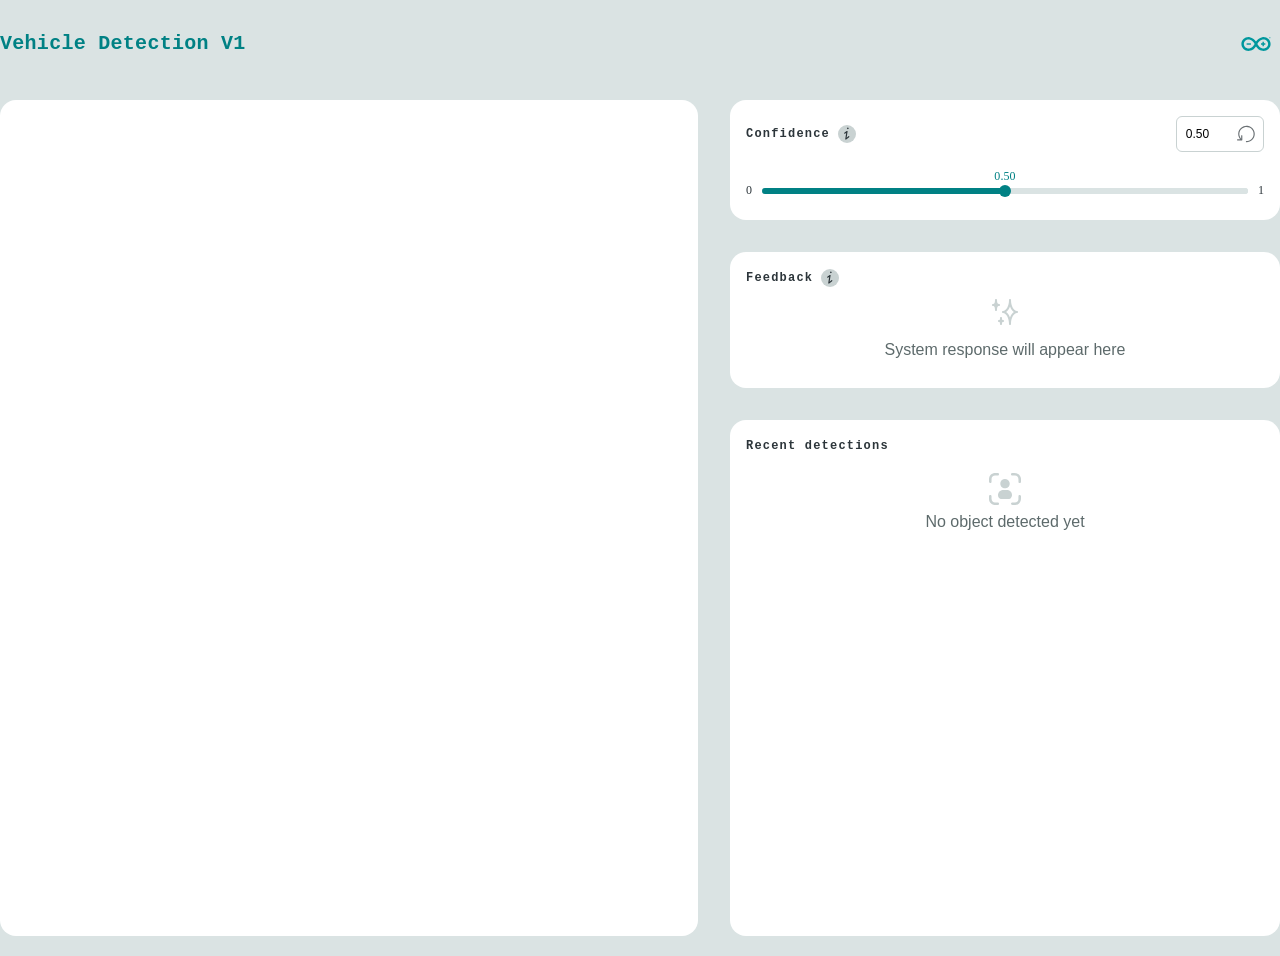
==== Thomas/apps/vehicleDetectionv2/assets/index.html @ 1eeb9723 "Moved to different architecture for vehicleDetection" ====
<!DOCTYPE html>
<html lang="en">

<head>
    <meta charset="UTF-8">
    <meta name="viewport" content="width=device-width, initial-scale=1.0">
    <title>Vehicle Detection V1</title>
    <link rel="stylesheet" type="text/css" href="style.css">
</head>

<body>
    <div>
        <div class="header">
            <h1 class="arduino-text">Vehicle Detection V1</h1>
            <img class="arduino-logo" src="./img/logo.svg" alt="Arduino Logo">
        </div>

        <div class="main-content">
            <div class="container" id="video-container">
                <div id="videoFeedContainer">
                    <div id="videoPlaceholder" class="camera-status">
                        <img src="./img/no-face.svg" alt="Searching webcam">
                        <p class="feedback-text">Searching Webcam...</p>
                    </div>
                    <iframe id="dynamicIframe" title="Video stream" width="1024px" height="768px" frameBorder="0" style="display: none;"></iframe>
                </div>
            </div>

            <div class="right-column">
                <div class="container container-right">
                    <div class="controls-section">
                        <div class="control-group">
                            <div class="control-confidence">
                                <div style="display: flex; align-items: center; gap: 8px; position: relative;">
                                    <label id="confidence-label" for="confidenceSlider">Confidence</label>
                                    <img src="./img/info.svg" alt="Info" class="info-btn confidence"/>
                                    <div class="popover"></div>
                                </div>
                                <button id="confidenceResetButton" class="btn-tertiary">
                                    <input type="number" id="confidenceInput" class="confidence-input" min="0" max="1" step="0.05" value="0.50">
                                    <img src="img/icon-reset.svg" alt="Reset" class="reset-icon">
                                </button>
                            </div>
                            <div class="slider-box">
                                <span class="confidence-limits">0</span>
                                <div class="slider-container">
                                    <div class="slider-progress" id="sliderProgress"></div>
                                    <div class="confidence-value-display" id="confidenceValueDisplay">0.5</div>
                                    <input type="range" id="confidenceSlider" min="0" max="1" step="0.01" value="0.5">
                                </div>
                                <span class="confidence-limits">1</span>
                            </div>
                        </div>
                    </div>
                </div>

                <div class="container container-right">
                    <div id="feedback-section" class="feedback-section">
                        <div style="display: flex; align-items: center; gap: 8px; position: relative;">
                        <h2 class="recent-scans-title" style="margin: 0;">Feedback</h2>
                        <img src="./img/info.svg" alt="Info" class="info-btn feedback"/>
                        <div class="popover"></div>
                    </div>
                        <div id="feedback-content" class="feedback-content">
                            <img src="img/stars.svg" alt="Stars">
                            <p class="feedback-text">System response will appear here</p>
                        </div>
                    </div>
                </div>

                <div class="container container-right">
                    <div class="recent-detections-section">
                        <div class="recent-scans-title-container">
                            <h2 class="recent-scans-title">Recent detections</h2>
                        </div>
                        <ul id="recentDetections"></ul>
                    </div>
                </div>
            </div>
        </div>
        <div id="error-container" class="error-message" style="display: none;"></div>
    </div>

    <script>
        const iframe = document.getElementById('dynamicIframe');
        const placeholder = document.getElementById('videoPlaceholder');
        const currentHostname = window.location.hostname;
        const targetPort = 4912;
        const targetPath = '/embed';
        const streamUrl = `http://${currentHostname}:${targetPort}${targetPath}`;

        let intervalId;

        iframe.onload = () => {
            if (intervalId) {
                clearInterval(intervalId);
            }
            placeholder.style.display = 'none';
            iframe.style.display = 'block';
        };

        const startLoading = () => {
            // Set the src to start loading
            iframe.src = streamUrl;
        };

        intervalId = setInterval(startLoading, 1000); // Try to load every second
    </script>

    <script src="libs/socket.io.min.js"></script>
    <script src="app.js"></script>

</body>
</html>
---- Thomas/apps/vehicleDetectionv2/assets/style.css ----
/*
 * SPDX-FileCopyrightText: Copyright (C) Arduino s.r.l. and/or its affiliated companies
 *
 * SPDX-License-Identifier: MPL-2.0
 */

@import url("fonts/fonts.css");

/*
 * This CSS is used to center the various elements on the screen
 */
body {
    font-family: -apple-system, BlinkMacSystemFont, 'Segoe UI', 'Roboto', 'Oxygen', 'Ubuntu', 'Cantarell', 'Fira Sans', 'Droid Sans', 'Helvetica Neue', sans-serif;    margin: 0;
    padding: 20px;
    background-color: #DAE3E3;
    color: #333;
    display: flex;
    flex-direction: column;
    align-items: center;
}

.main-content {
    display: flex;
    gap: 32px;
    align-items: stretch;
    justify-content: center;
    width: 100%;
    max-width: 1200px;
}

.header {
    display: flex;
    align-items: center;
    justify-content: space-between;
    margin-bottom: 32px;
}

.container {
    width: 100%;
    max-width: 550px;
    min-width: 300px;
    height: auto;
    min-height: auto;
    border-radius: 16px;
    background: #FFF;
    padding: 24px;
    box-sizing: border-box;
    display: flex;
    flex-direction: column;
    justify-content: space-between;
}

.right-column {
    display: flex;
    flex-direction: column;
    gap: 32px;
    width: 100%;
    max-width: 550px;
}

.right-column .container:last-child {
    flex-grow: 1;
}

.error-message {
    margin-top: 20px;
    padding: 10px;
    border-radius: 5px;
    background-color: #f8d7da;
    color: #721c24;
    border: 1px solid #f5c6cb;
}

.container-right {
    background: #FFF;
    padding: 16px;
    border-radius: 16px;
}

/*
 * Components styling
 */

#videoFeedContainer {
    display: flex;
    justify-content: center;
    align-items: center;
    margin-bottom: 20px;
    width: 100%;
    margin-left: auto;
    margin-right: auto;
}

#videoCanvas {
    display: block;
    width: 100%;
    height: auto;
    background-color: #333;
}

.camera-status {
    display: flex;
    align-items: center;
    flex-direction: column;
    gap: 16px;
}

.search {
    display: flex;
    align-items: center;
    gap: 8px;
    color: #2C353A;
    font-family: "Roboto Mono", monospace;
    font-size: 16px;
    font-style: normal;
    font-weight: 700;
    line-height: 170%;
    letter-spacing: 1.92px;
}

.search-small {
    color: #2C353A;
    text-align: center;
    font-family: "Open Sans";
    font-size: 14px;
    font-style: normal;
    font-weight: 400;
}

#scanInfo {
    text-align: center;
    margin-bottom: 24px;
    display: flex;
    flex-direction: column;
    gap: 8px;
    align-self: stretch;
    border-radius: 8px;
    background: #FFF;
}

#scanMessage {
    text-align: center;
    font-family: "Open Sans";
    font-size: 10px;
    color: #2C353A;
    line-height: 160%;
    letter-spacing: 0.5px;
}

#recentScansList {
    list-style-type: none;
    padding: 0;
    flex: 1;
}

#recentScansList li {
    border-top: 1px solid #C9D2D2;
    border-bottom: 1px solid #C9D2D2;
    padding: 16px 0;
    font-size: 12px;
    color: #2C353A;
}

.error-message {
    color: red;
    font-weight: bold;
    text-align: center;
    margin-top: 10px;
}

#rescan-button-container {
    display: flex;
    justify-content: flex-end;
}

#rescanButton {
    background-color: #008184;
    color: #fff;
    border: none;
    border-radius: 8px;
    padding: 8px 16px;
    font-weight: 600;
    cursor: pointer;
    transition: background 0.2s;
    outline: none;
    box-shadow: none;
    font-family: "Open Sans";
    font-size: 14px;
    font-style: normal;
    line-height: 160%;
}

.arduino-text {
    color: #008184;
    font-family: "Roboto Mono", monospace;
    font-size: 20px;
    font-weight: 600;
    margin: 0;
    font-style: normal;
    line-height: 170%;
    letter-spacing: 0.28px;
}

.icon-wrapper {
    display: inline-flex;
    align-items: center;
    justify-content: center;
    padding: 4px;
    border-radius: 50%;
    transition: background-color 0.2s ease;
    position: relative;
}

.icon-wrapper:hover {
    background-color: rgba(0, 129, 132, 0.1);
    cursor: pointer;
}

.icon-wrapper::after {
    content: attr(data-tooltip);
    position: absolute;
    bottom: 100%;
    left: 50%;
    transform: translateX(-50%);
    background-color: #333;
    color: white;
    padding: 4px 8px;
    border-radius: 4px;
    font-size: 11px;
    font-family: "Open Sans", sans-serif;
    white-space: nowrap;
    opacity: 0;
    visibility: hidden;
    transition: opacity 0.3s, visibility 0.3s;
    z-index: 1000;
    margin-bottom: 5px;
}

.icon-wrapper::before {
    content: '';
    position: absolute;
    bottom: 100%;
    left: 50%;
    transform: translateX(-50%);
    border: 4px solid transparent;
    border-top-color: #333;
    opacity: 0;
    visibility: hidden;
    transition: opacity 0.3s, visibility 0.3s;
    z-index: 1000;
    margin-bottom: 1px;
}

.icon-wrapper:hover::after,
.icon-wrapper:hover::before {
    opacity: 1;
    visibility: visible;
}

.icon-wrapper.tooltip-success::after {
    background-color: #16A588;
    color: #FFF;
    opacity: 1;
    visibility: visible;
}

.icon-wrapper.tooltip-success::before {
    border-top-color: #16A588;
    opacity: 1;
    visibility: visible;
}

.icon {
    width: 12px;
    height: 12px;
    display: block;
}

.delete-scan-logo:hover {
    cursor: pointer;
    background-color: rgba(0, 129, 132, 0.1);
    padding: 4px;
    border-radius: 50%;
}

.arduino-logo {
    height: 48px;
    width: auto;
}

.delete-scan-logo {
    width: 18px;
    height: 18px;
    border-radius: 50%;
    transition: background-color 0.2s ease;
    padding: 4px;

}

.recent-scans-title-container {
    display: flex;
    align-items: center;
    gap: 8px;
    justify-content: space-between;
}

.recent-scans-title {
    color: #2C353A;
    font-family: "Roboto Mono", monospace;
    font-size: 12px;
    font-style: normal;
    font-weight: 700;
    line-height: 170%;
    letter-spacing: 1.2px;
    margin: 0;
}

.no-recent-scans {
    display: flex;
    flex-direction: column;
    align-items: center;
    justify-content: center;
    width: 100%;
    height: 100%;
    color: #5D6A6B;
    gap: 8px;
    margin: auto;
}

.scan-container {
    display: flex;
    justify-content: space-between;
    align-items: center;
}

#scan-message {
    font-family: "Open Sans";
    font-size: 10px;
    font-style: normal;
    font-weight: 400;
    line-height: 160%;
    letter-spacing: 0.1px;
    color: #2C353A;
    text-align: center;

}

.scan-header {
    color: #2C353A;
    font-family: "Open Sans";
    font-size: 10px;
    font-style: normal;
    font-weight: 400;
    line-height: 160%;
    letter-spacing: 0.5px;
    align-self: stretch;
}

.scan-content,
.scan-content-time {
    font-size: 14px;
    font-style: normal;
    font-weight: 600;
    line-height: 160%;
    color: #2C353A;
    font-family: "Open Sans";
    letter-spacing: 0.5px;
}

.scan-content-time {
    font-weight: 400;
}

.cell-border {
    border-top: 1px solid #ccc;
}

.scan-cell-container {
    display: flex;
    align-items: center;
    justify-content: space-between;
    gap: 8px;
    width: 100%;
    padding: 16px 0;
}

.scan-error {
    color: #b00020;
    background: #ffeaea;
    padding: 8px 12px;
    border-radius: 4px;
    margin-top: 8px;
    font-weight: bold;
}

/*
 * Responsive design
 */

@media (max-width: 1024px) {
    .main-content {
        flex-direction: column;
        align-items: center;
        gap: 24px;
    }

    .container, .right-column {
        width: 100%;
        max-width: 800px;
    }
}

.scan-error {
    text-align: center;
}

.scan-header {
    font-family: "Open Sans";
    font-size: 10px;
    font-style: normal;
    font-weight: 400;
    color: #2C353A;
}

.scan-content {
    position: relative;
    display: flex;
    gap: 8px;
    align-items: center;
}

/*
 * Responsive design
 */

 @media (max-width: 768px) {
    body {
        padding: 12px 16px;
    }

    .container {
        max-width: none;
        padding: 20px;
        min-height: auto;
    }

    .arduino-text {
        font-size: 24px;
    }

    .main-content {
        gap: 20px;
        flex-direction: column;
    }
}

@media (max-width: 480px) {
    body {
        padding: 8px 12px;
    }

    .container {
        padding: 16px;
    }

    .arduino-logo {
        height: 20px;
        width: auto;
    }

    #rescanButton {
        font-size: 12px;
    }
}


/* Added from anomaly-detection */

.control-group {
    position: relative;
}

.slider-box {
    display: flex;
    align-items: center;
    gap: 10px;
}

.control-confidence {
    display: flex;
    align-items: center;
    justify-content: space-between;
    margin-bottom: 16px;
}

.control-group label {
    color: #2C353A;
    font-family: "Roboto Mono", monospace;
    font-size: 12px;
    font-style: normal;
    font-weight: 700;
    line-height: 170%;
    letter-spacing: 1.2px;
}

#confidenceSlider {
    width: 100%;
    height: 6px;
    border-radius: 3px;
    background: #DAE3E3;
    outline: none;
    -webkit-appearance: none;
    appearance: none;
    position: relative;
    margin: 20px 0 10px 0;
}

#confidenceSlider::-webkit-slider-thumb {
    -webkit-appearance: none;
    appearance: none;
    width: 12px;
    height: 12px;
    border-radius: 50%;
    background: #008184;
    cursor: pointer;
    position: relative;
    bottom: 3px;
    z-index: 2;
}

#confidenceSlider::-webkit-slider-runnable-track {
    width: 100%;
    height: 6px;
    border-radius: 3px;
    background: #DAE3E3;
}

#confidenceSlider::-moz-range-track {
    width: 100%;
    height: 6px;
    border-radius: 3px;
    background: #DAE3E3;
    border: none;
}

.slider-container {
    position: relative;
    width: 100%;
}

.slider-progress {
    position: absolute;
    top: 20px;
    left: 0;
    height: 6px;
    background: #008184;
    border-radius: 3px;
    pointer-events: none;
    z-index: 1;
    transition: width 0.1s ease;
}

.confidence-value-display {
    position: absolute;
    top: -3px;
    transform: translateX(-50%);
    color: #008184;
    padding: 2px 6px;
    pointer-events: none;
    z-index: 3;
    white-space: nowrap;
    transition: left 0.1s ease;
    font-family: "Open Sans";
    font-size: 12px;
    font-style: normal;
    font-weight: 400;
    line-height: 160%;
    letter-spacing: 0.12px;
}

.confidence-limits {
    color: #2C353A;
    font-family: "Open Sans";
    font-size: 12px;
    font-style: normal;
    font-weight: 400;
    line-height: 160%;
    letter-spacing: 0.12px;
    margin-top: 10px;
}

.btn-tertiary {
    border-radius: 6px;
    border: 1px solid #C9D2D2;
    background: white;
    display: flex;
    align-items: center;
    justify-content: center;
    gap: 12px;
    padding: 4px 8px;
    cursor: pointer;
    transition: all 0.3s ease;
    font-size: 12px;
    min-width: 50px;
    height: 36px;
}

.feedback-section {
    margin-bottom: 8px;
}

.confidence-input {
    border: none;
    background: transparent;
    font-size: 12px;
    font-weight: inherit;
    color: inherit;
    text-align: center;
    width: 40px;
    padding: 0;
    margin: 0;
    outline: none;
    cursor: text;
}

.confidence-input:focus {
    background: rgba(0, 129, 132, 0.1);
    border-radius: 2px;
}

.reset-icon {
    width: 18px;
    height: 18px;
    opacity: 0.7;
    transition: opacity 0.3s ease;
    cursor: pointer;
}

.reset-icon svg path {
    fill: black;
}

.btn-tertiary:hover .reset-icon {
    opacity: 1;
}

.feedback-content {
    display: flex;
    flex-direction: column;
    align-items: center;
    justify-content: center;
    height: 100%;
}

.feedback-text {
    color: #5D6A6B;
    text-align: center;
}
#recentDetections {
    list-style-type: none;
    padding: 0;
    flex: 1;
}

#recentDetections li {
    border-top: 1px solid #C9D2D2;
    border-bottom: 1px solid #C9D2D2;
    font-size: 12px;
    color: #2C353A;
    padding: 16px 0;
    word-break: break-all;
    display: flex;
    justify-content: space-between;
    align-items: center;
}

.detection-info {
    display: flex;
    align-items: center;
    gap: 8px;
}

.detection-time-info {
    display: flex;
    align-items: center;
    gap: 8px;
}

.info-btn {
    width: 14px;
    height: 14px;
    cursor: pointer;
    border-radius: 50%;
    background-color: #C9D2D2;
    padding: 2px;
    transition: background 0.2s;
    position: relative;
}

.popover {
    position: absolute;
    left: 5%;
    top: 70%;
    margin-left: 8px;
    display: none;
    background: #fff;
    padding: 16px 24px;
    border-radius: 6px;
    box-shadow: 0 2px 8px rgba(0,0,0,0.1);
    z-index: 10;
    width: 300px;
    color: #2C353A;
    font-weight: 100;
    font-family: "Open Sans";
    font-size: 12px;
    line-height: 170%;
    letter-spacing: 0.12px;
}

.popover.active {
    display: block;
}
#recentClassifications {
    list-style-type: none;
    padding: 0;
    flex: 1;
}


/* Custom styles for layout */
.main-content {
    max-width: 1280px;
}

.main-content > .container {
    flex-grow: 1;
    max-width: none;
}

.right-column {
    flex-shrink: 0;
}

@media (max-width: 1024px) {
    #videoFeedContainer iframe {
        width: 100%;
        aspect-ratio: 1024 / 768;
    }
}

.feedback-detection {
    display: flex;
    flex-direction: column;
    align-items: center;
    justify-content: center;
    height: 100%;
    gap: 16px;
}

.feedback-detection .percentage {
    font-size: 24px;
    font-weight: bold;
    color: #008184;
}

.feedback-detection img {
    max-width: 64px;
    max-height: 64px;
}

.feedback-detection p {
    font-size: 18px;
    font-weight: 500;
    color: #2C353A;
    margin: 0;
}



#video-container {
    padding: 24px 0px;
}
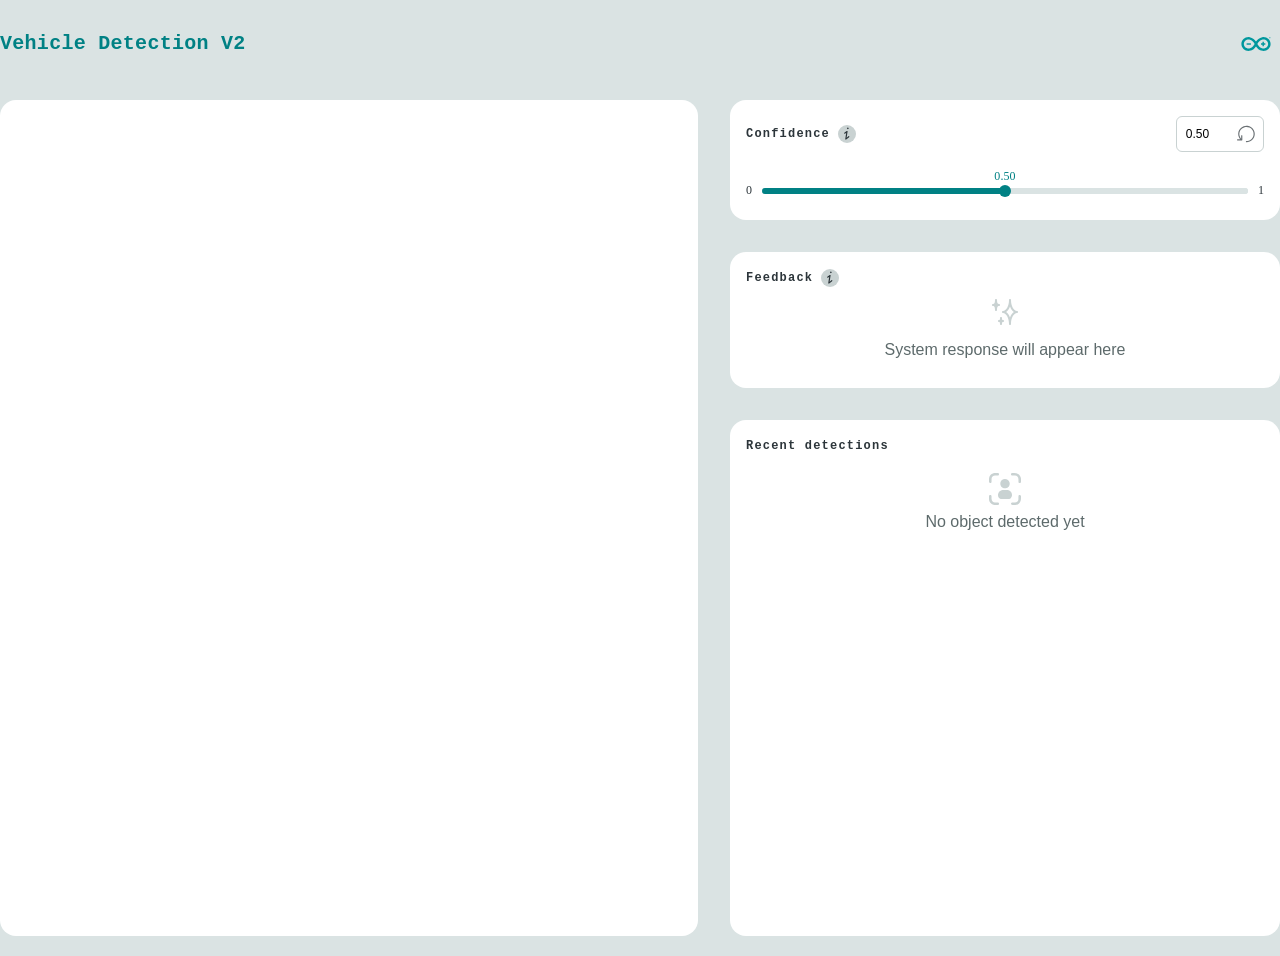
==== commit 6117e056: "vehicleDetectionV2" ====
--- a/Thomas/apps/vehicleDetectionv2/assets/index.html
+++ b/Thomas/apps/vehicleDetectionv2/assets/index.html
@@ -4,14 +4,14 @@
 <head>
     <meta charset="UTF-8">
     <meta name="viewport" content="width=device-width, initial-scale=1.0">
-    <title>Vehicle Detection V1</title>
+    <title>Vehicle Detection V2</title>
     <link rel="stylesheet" type="text/css" href="style.css">
 </head>
 
 <body>
     <div>
         <div class="header">
-            <h1 class="arduino-text">Vehicle Detection V1</h1>
+            <h1 class="arduino-text">Vehicle Detection V2</h1>
             <img class="arduino-logo" src="./img/logo.svg" alt="Arduino Logo">
         </div>
 
